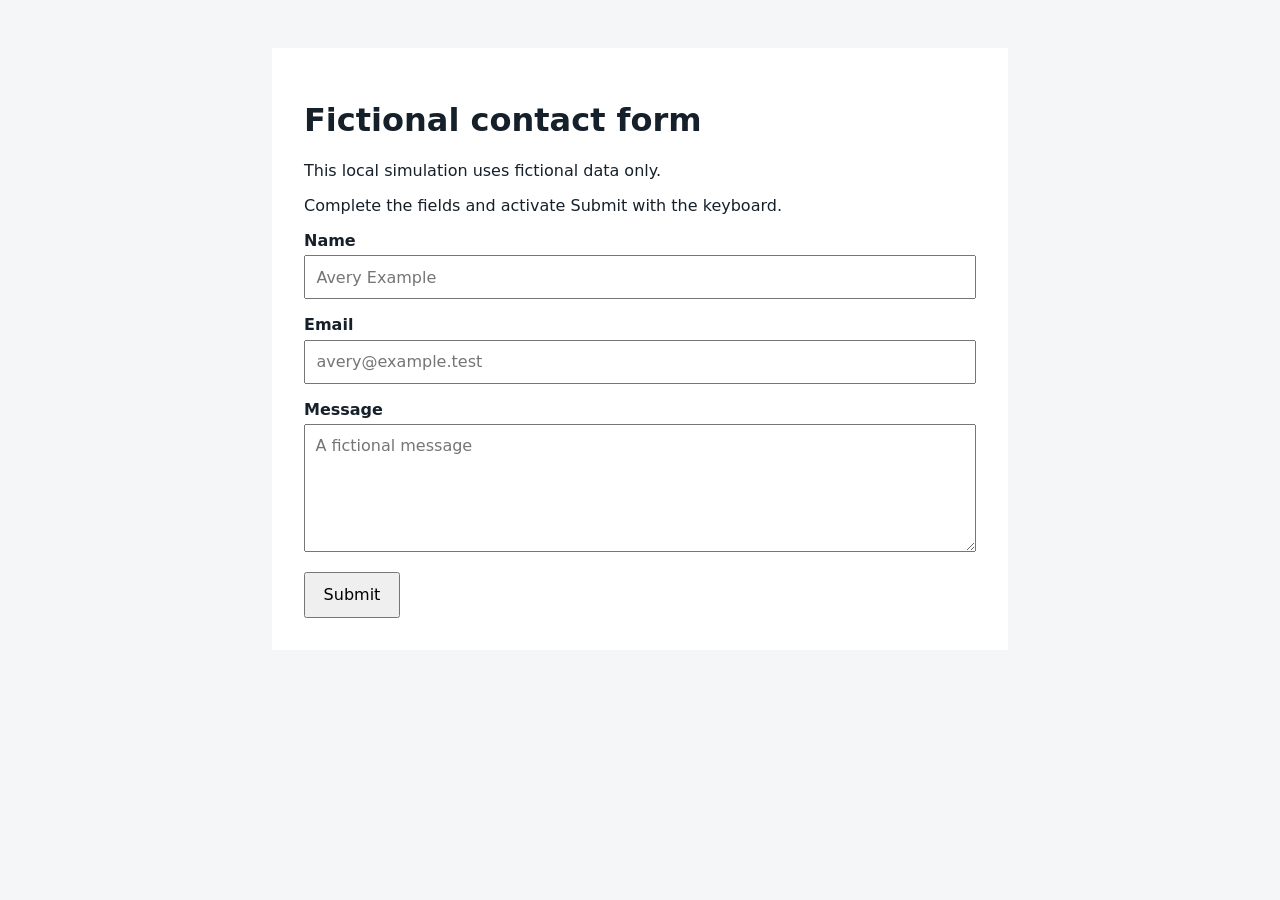
==== docs/demos/broken/index.html @ 055e701f "feat: scan arbitrary web pages and refresh UI" ====
<!doctype html>
<html lang="en">
  <head>
    <meta charset="utf-8">
    <meta name="viewport" content="width=device-width, initial-scale=1">
    <title>AccessTrace Contact form</title>
    <link rel="stylesheet" href="./contact-form.css">
    <script src="./broken.js" defer></script>
  </head>
  <body>
    <main data-version="broken">
      <h1>Fictional contact form</h1>
      <p>This local simulation uses fictional data only.</p>
      <form id="contact-form" aria-describedby="form-help">
        <p id="form-help">Complete the fields and activate Submit with the keyboard.</p>
        <label for="name">Name</label>
        <input id="name" name="name" type="text" autocomplete="off" placeholder="Avery Example" required>
        <label for="email">Email</label>
        <input id="email" name="email" type="email" autocomplete="off" placeholder="avery@example.test" required>
        <label for="message">Message</label>
        <textarea id="message" name="message" autocomplete="off" placeholder="A fictional message" required></textarea>
        <button id="submit" type="submit">Submit</button>
        <p id="success" role="status" aria-live="polite" hidden>Message sent</p>
      </form>
    </main>
  </body>
</html>
---- docs/demos/broken/contact-form.css ----
:root { color-scheme: light; font-family: system-ui, sans-serif; }
body { margin: 0; background: #f4f6f8; color: #16202a; }
main { max-width: 42rem; margin: 3rem auto; padding: 2rem; background: white; }
label { display: block; margin-top: 1rem; font-weight: 650; }
input, textarea { display: block; width: 100%; box-sizing: border-box; margin-top: .35rem; padding: .65rem; font: inherit; }
textarea { min-height: 8rem; resize: vertical; }
button { margin-top: 1.25rem; padding: .7rem 1.1rem; font: inherit; }
:focus-visible { outline: 3px solid #135dd8; outline-offset: 3px; }
[role="status"] { margin-top: 1rem; padding: .75rem; background: #e4f6e8; }
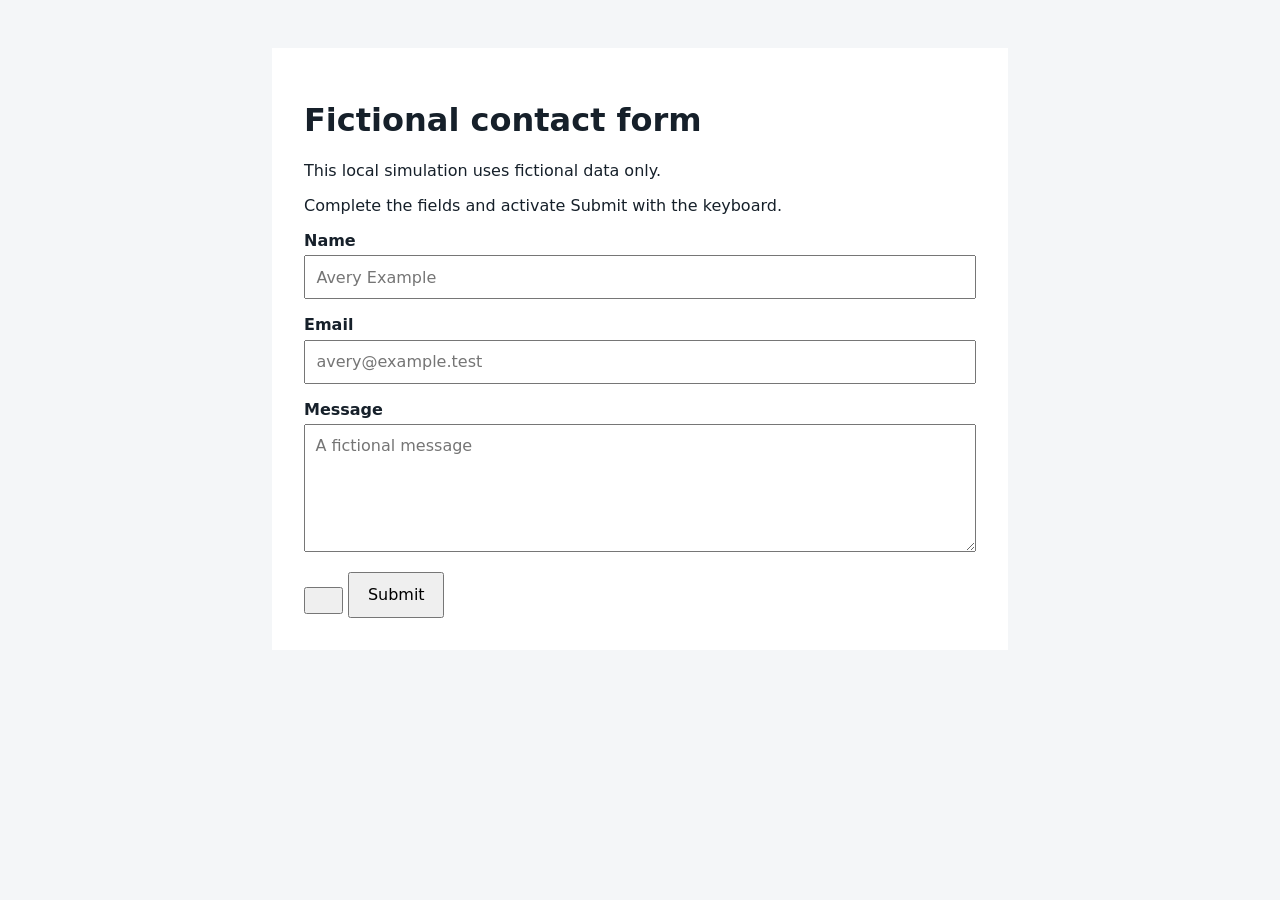
==== commit 8910c233: "feat(access_trace): add reviewed accessibility fixes" ====
--- a/docs/demos/broken/index.html
+++ b/docs/demos/broken/index.html
@@ -18,7 +18,8 @@
         <label for="email">Email</label>
         <input id="email" name="email" type="email" autocomplete="off" placeholder="avery@example.test" required>
         <label for="message">Message</label>
-        <textarea id="message" name="message" autocomplete="off" placeholder="A fictional message" required></textarea>
+        <textarea id="message" name="message" autocomplete="off" placeholder="A fictional message" required tabindex="-1"></textarea>
+        <button id="unnamed-action" type="button"></button>
         <button id="submit" type="submit">Submit</button>
         <p id="success" role="status" aria-live="polite" hidden>Message sent</p>
       </form>
